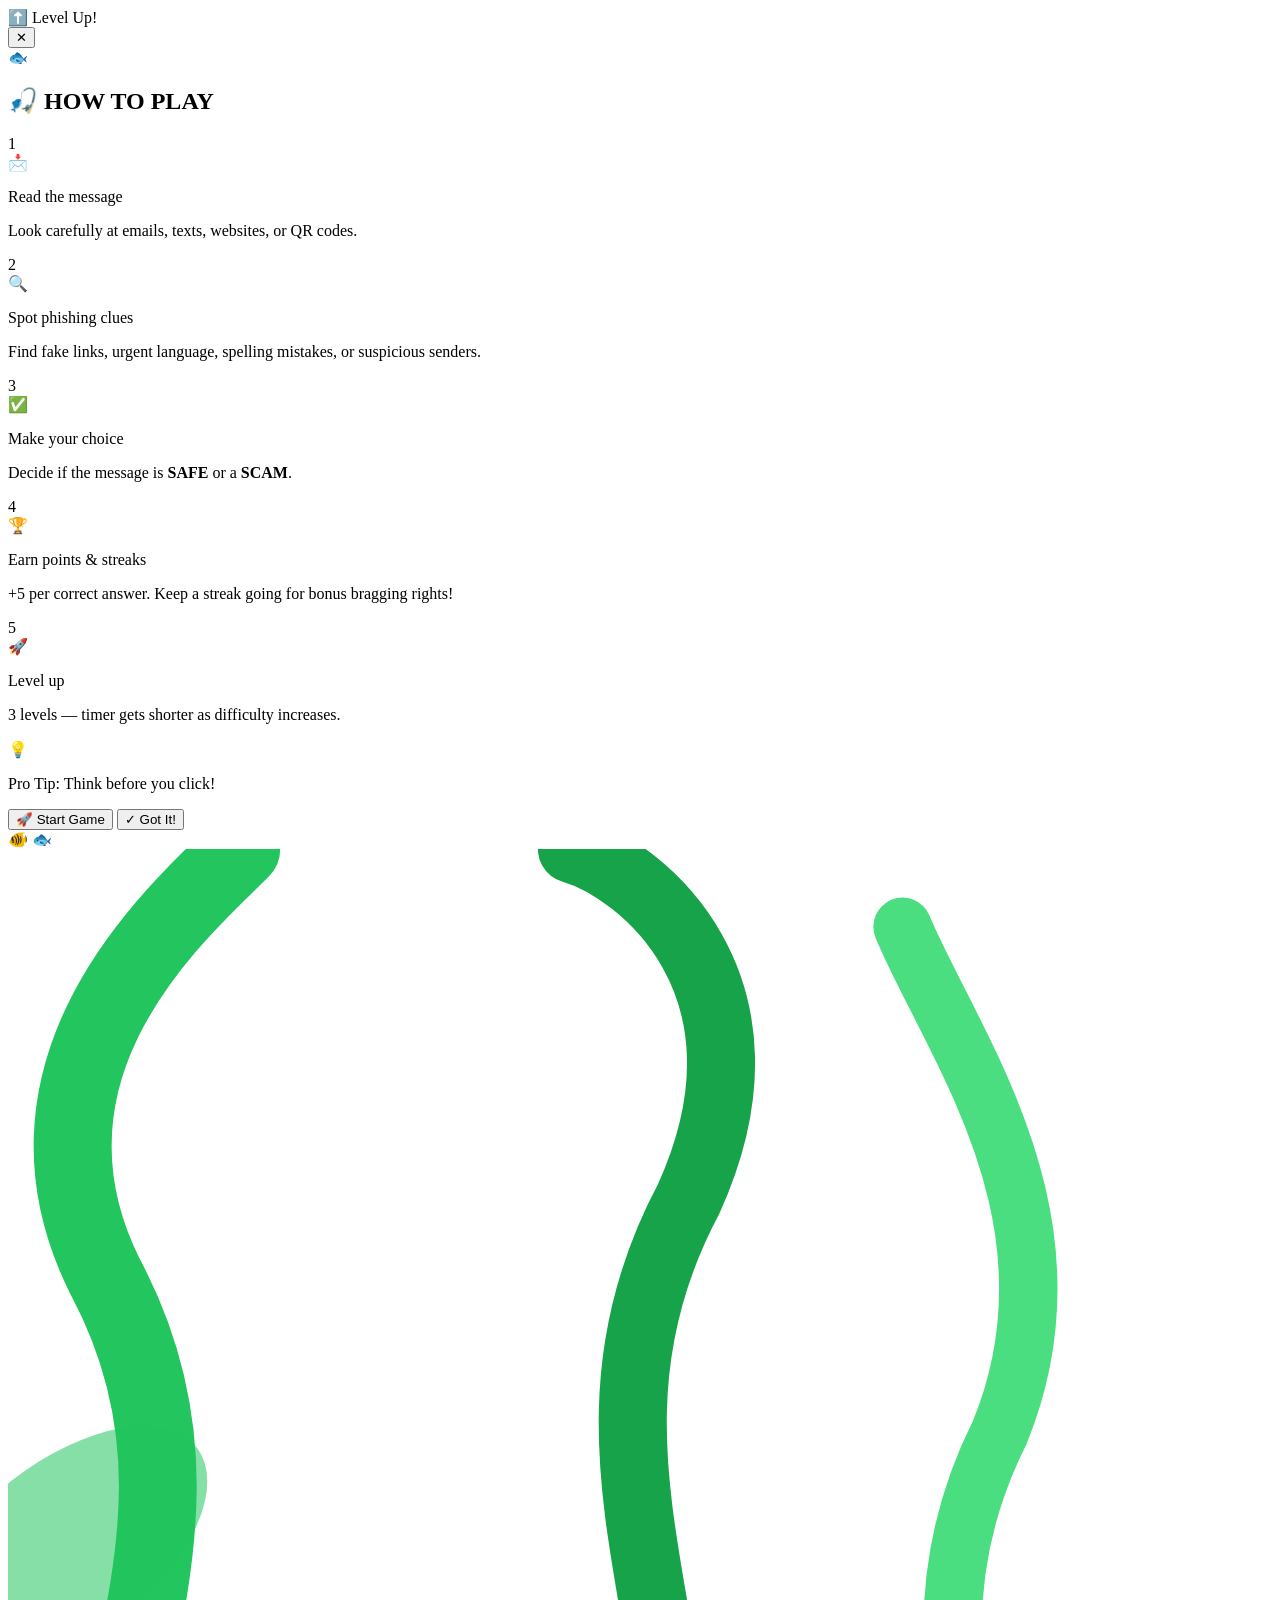
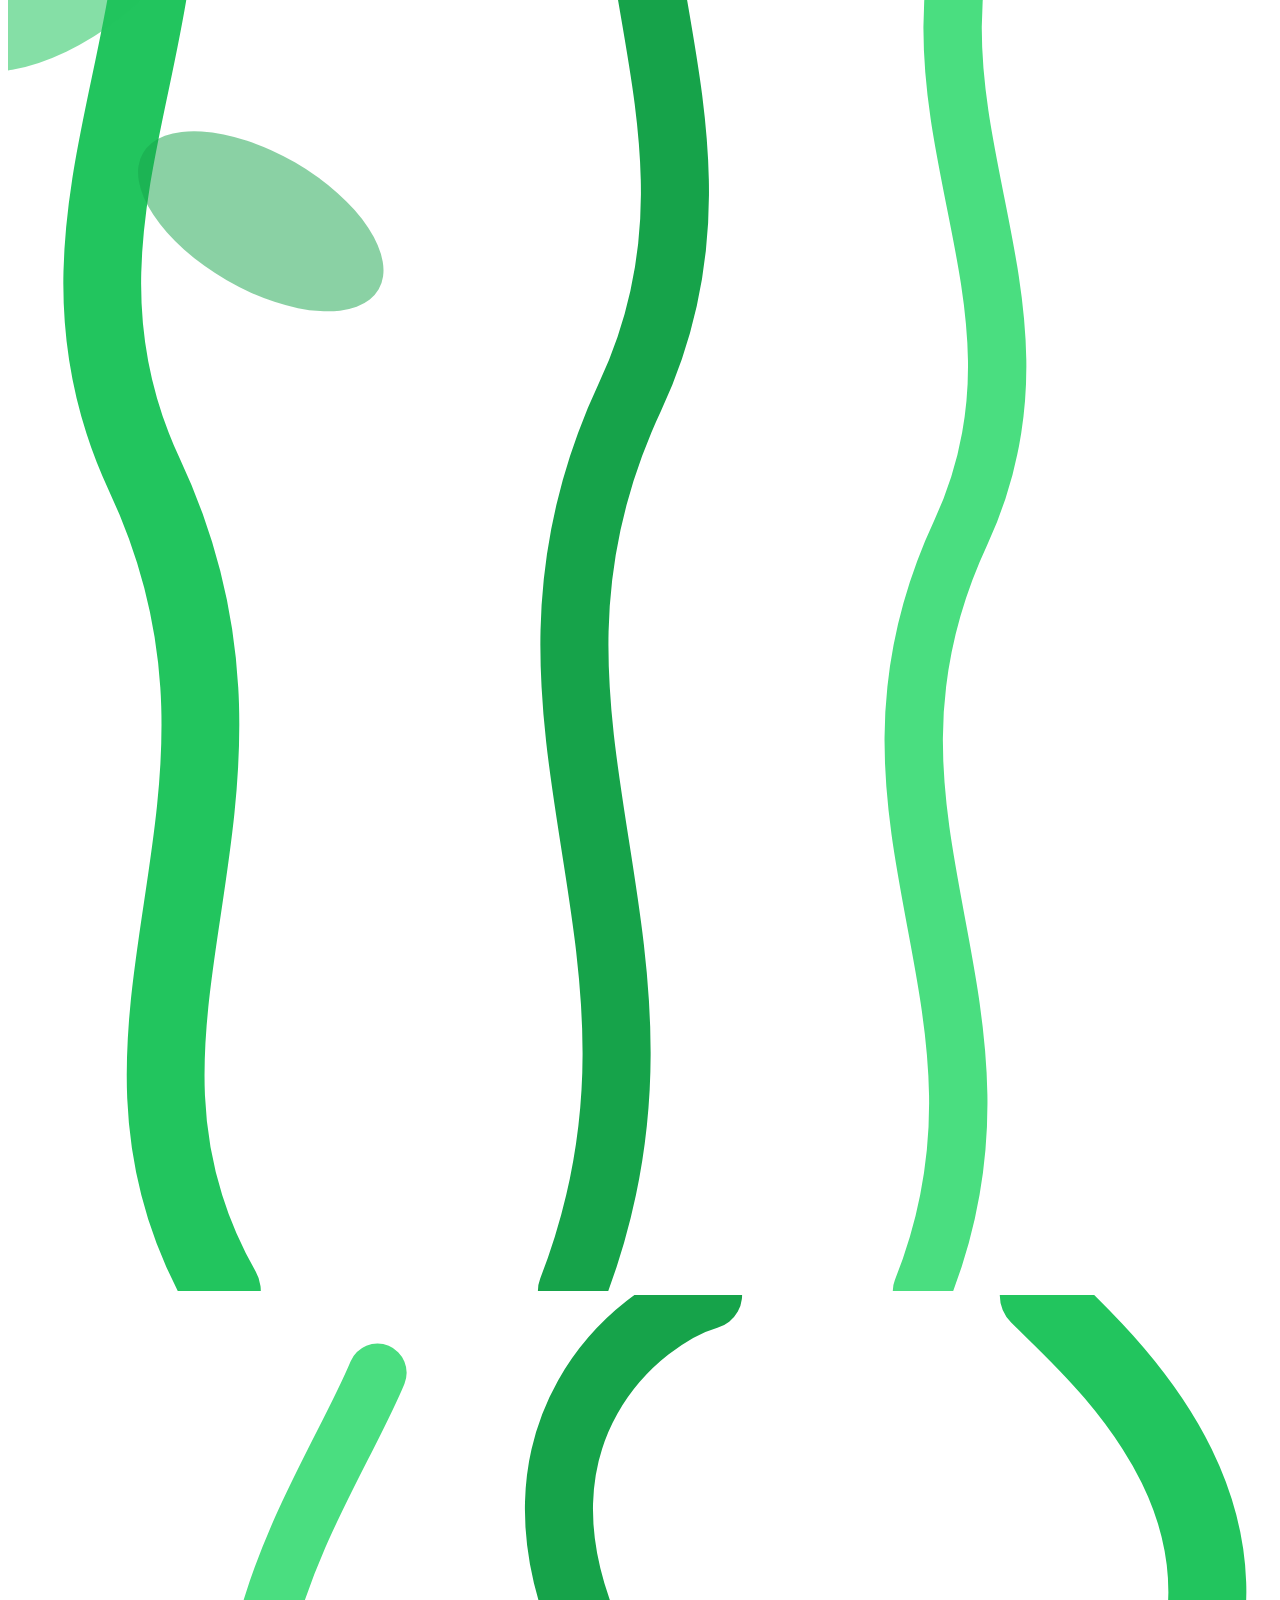
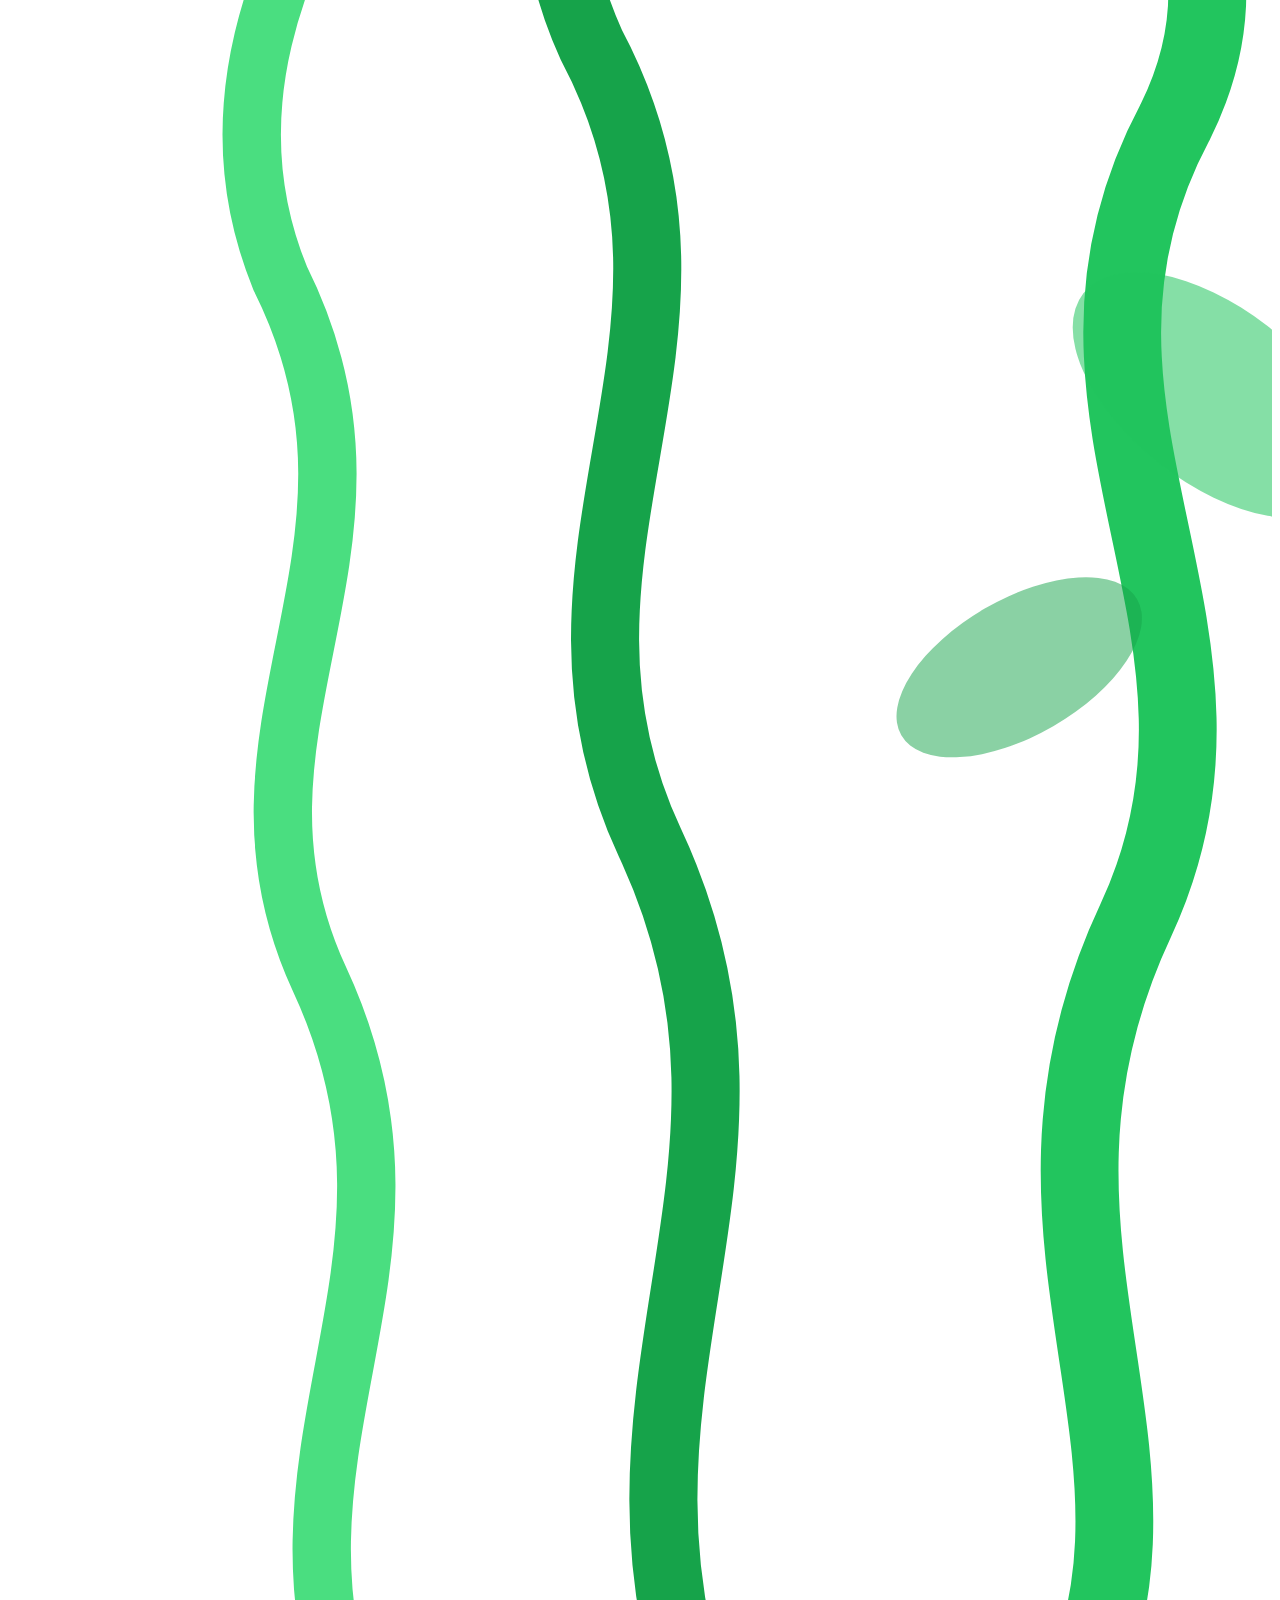
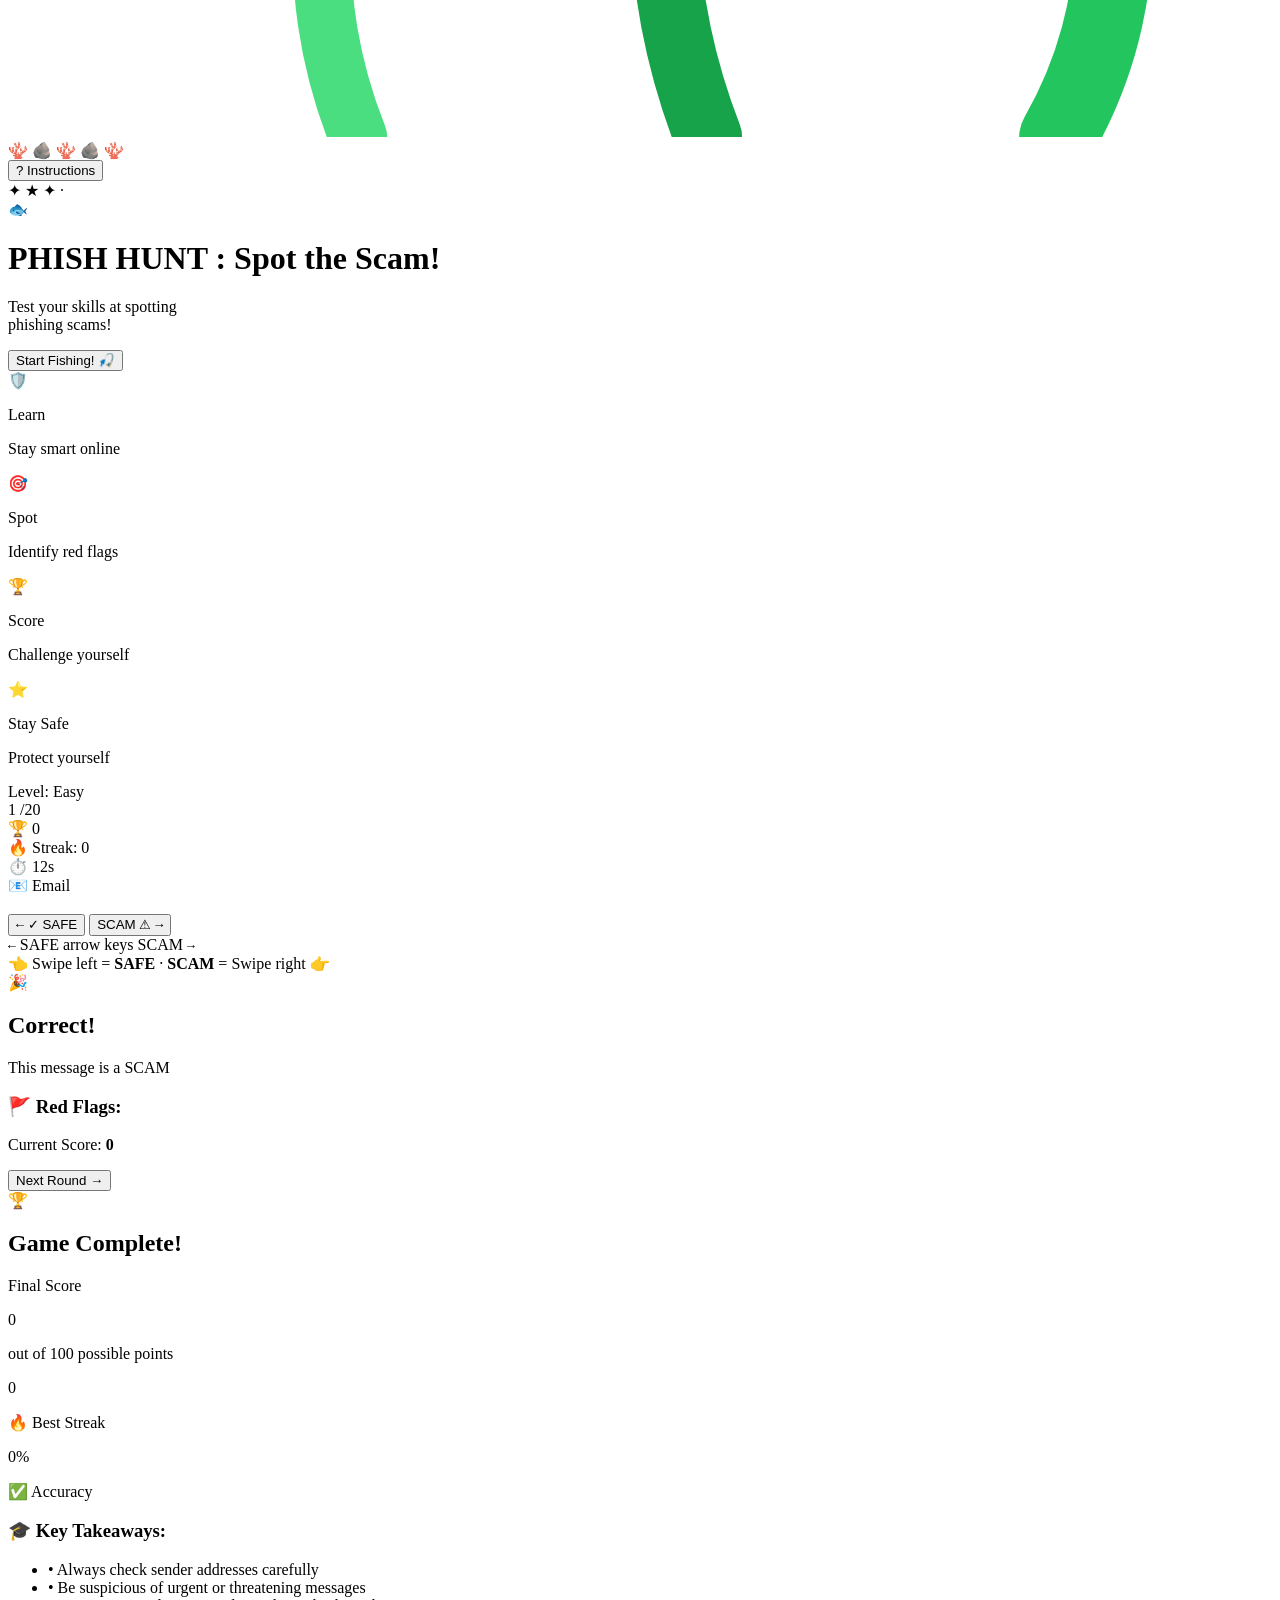
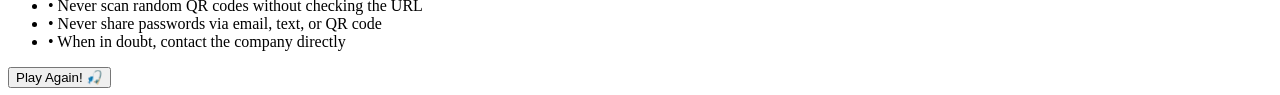
==== Week-4-Final-Game-Completion/final-prototype/index.html @ 8d20cca9 "Add files via upload index.html" ====
<!DOCTYPE html>
<html lang="en">
<head>
    <meta charset="UTF-8">
    <meta name="viewport" content="width=device-width, initial-scale=1.0">
    <title>Phish Hunt: Spot the Scam!</title>
    <link rel="preconnect" href="https://fonts.googleapis.com">
    <link rel="preconnect" href="https://fonts.gstatic.com" crossorigin>
    <link href="https://fonts.googleapis.com/css2?family=Poppins:wght@400;500;600;700;800;900&display=swap" rel="stylesheet">
    <link rel="stylesheet" href="style.css">
</head>
<body>

    <!-- Level-up toast -->
    <div id="levelUpToast" class="level-up-toast">
        <span id="levelUpText">⬆️ Level Up!</span>
    </div>

    <!-- ══════════════ HOW TO PLAY MODAL ══════════════ -->
    <div id="instructionsModal" class="modal-overlay" onclick="closeInstructions(event)">
        <div class="modal-card ocean-modal">
            <div class="ocean-bubbles" aria-hidden="true">
                <span class="bubble b1"></span><span class="bubble b2"></span>
                <span class="bubble b3"></span><span class="bubble b4"></span>
                <span class="bubble b5"></span><span class="bubble b6"></span>
                <span class="bubble b7"></span><span class="bubble b8"></span>
            </div>
            <button class="modal-close" onclick="closeInstructionsBtn()">&#10005;</button>
            <div class="fish-mascot" aria-hidden="true">🐟</div>
            <h2 class="ocean-title">🎣 HOW TO PLAY</h2>
            <div class="steps-grid">
                <div class="step-card">
                    <span class="step-num">1</span>
                    <div class="step-content">
                        <span class="step-icon">📩</span>
                        <div>
                            <p class="step-title">Read the message</p>
                            <p class="step-desc">Look carefully at emails, texts, websites, or QR codes.</p>
                        </div>
                    </div>
                </div>
                <div class="step-card">
                    <span class="step-num">2</span>
                    <div class="step-content">
                        <span class="step-icon">🔍</span>
                        <div>
                            <p class="step-title">Spot phishing clues</p>
                            <p class="step-desc">Find fake links, urgent language, spelling mistakes, or suspicious senders.</p>
                        </div>
                    </div>
                </div>
                <div class="step-card">
                    <span class="step-num">3</span>
                    <div class="step-content">
                        <span class="step-icon">✅</span>
                        <div>
                            <p class="step-title">Make your choice</p>
                            <p class="step-desc">Decide if the message is <strong>SAFE</strong> or a <strong>SCAM</strong>.</p>
                        </div>
                    </div>
                </div>
                <div class="step-card">
                    <span class="step-num">4</span>
                    <div class="step-content">
                        <span class="step-icon">🏆</span>
                        <div>
                            <p class="step-title">Earn points &amp; streaks</p>
                            <p class="step-desc">+5 per correct answer. Keep a streak going for bonus bragging rights!</p>
                        </div>
                    </div>
                </div>
                <div class="step-card">
                    <span class="step-num">5</span>
                    <div class="step-content">
                        <span class="step-icon">🚀</span>
                        <div>
                            <p class="step-title">Level up</p>
                            <p class="step-desc">3 levels — timer gets shorter as difficulty increases.</p>
                        </div>
                    </div>
                </div>
            </div>
            <div class="pro-tip-bar">
                <span class="pro-tip-bulb">💡</span>
                <p><span class="pro-tip-label">Pro Tip:</span> Think before you click!</p>
            </div>
            <div class="modal-actions">
                <button class="btn btn-neon-start" onclick="closeInstructionsBtn(); startGame();">🚀 Start Game</button>
                <button class="btn btn-neon-gotit" onclick="closeInstructionsBtn()">✓ Got It!</button>
            </div>
        </div>
    </div>

    <!-- ══════════════ MAIN GAME ══════════════ -->
    <div class="game-container">
        <div class="game-card" id="gameCard">

            <!-- ── MENU PHASE ─────────────────────────── -->
            <div id="menuPhase" class="phase active">

                <!-- Ocean backdrop (full-bleed behind everything) -->
                <div class="ocean-deco" aria-hidden="true">
                    <!-- Rising background bubbles -->
                    <span class="bg-bub bb1"></span><span class="bg-bub bb2"></span>
                    <span class="bg-bub bb3"></span><span class="bg-bub bb4"></span>
                    <span class="bg-bub bb5"></span><span class="bg-bub bb6"></span>
                    <span class="bg-bub bb7"></span>
                    <!-- Drifting background fish -->
                    <span class="bg-fish bf1">🐠</span>
                    <span class="bg-fish bf2">🐟</span>
                    <!-- Ocean floor -->
                    <div class="ocean-floor-deco">
                        <!-- Left seaweed -->
                        <svg class="seaweed-svg svw-left" viewBox="0 0 130 210" xmlns="http://www.w3.org/2000/svg" aria-hidden="true">
                            <path d="M22 210 C6 182 30 160 14 126 C0 96 26 74 10 44 C-1 22 18 6 24 0" stroke="#22c55e" stroke-width="8" fill="none" stroke-linecap="round"/>
                            <path d="M58 210 C72 174 48 152 64 118 C78 88 54 66 70 36 C80 14 65 2 58 0" stroke="#16a34a" stroke-width="7" fill="none" stroke-linecap="round"/>
                            <path d="M94 210 C106 180 84 162 98 132 C110 106 88 88 102 60 C111 38 97 20 92 8" stroke="#4ade80" stroke-width="6" fill="none" stroke-linecap="round"/>
                            <ellipse cx="6" cy="72" rx="17" ry="9" fill="#22c55e" opacity="0.55" transform="rotate(-38 6 72)"/>
                            <ellipse cx="26" cy="100" rx="14" ry="7" fill="#16a34a" opacity="0.5" transform="rotate(30 26 100)"/>
                        </svg>
                        <!-- Right seaweed -->
                        <svg class="seaweed-svg svw-right" viewBox="0 0 130 210" xmlns="http://www.w3.org/2000/svg" aria-hidden="true">
                            <path d="M108 210 C124 182 100 160 116 126 C130 96 104 74 120 44 C131 22 112 6 106 0" stroke="#22c55e" stroke-width="8" fill="none" stroke-linecap="round"/>
                            <path d="M72 210 C58 174 82 152 66 118 C52 88 76 66 60 36 C50 14 65 2 72 0" stroke="#16a34a" stroke-width="7" fill="none" stroke-linecap="round"/>
                            <path d="M36 210 C24 180 46 162 32 132 C20 106 42 88 28 60 C19 38 33 20 38 8" stroke="#4ade80" stroke-width="6" fill="none" stroke-linecap="round"/>
                            <ellipse cx="124" cy="72" rx="17" ry="9" fill="#22c55e" opacity="0.55" transform="rotate(38 124 72)"/>
                            <ellipse cx="104" cy="100" rx="14" ry="7" fill="#16a34a" opacity="0.5" transform="rotate(-30 104 100)"/>
                        </svg>
                        <!-- Center floor items -->
                        <div class="floor-center-items">
                            <span class="floor-coral">🪸</span>
                            <span class="floor-rock">🪨</span>
                            <span class="floor-coral floor-coral-lg">🪸</span>
                            <span class="floor-rock">🪨</span>
                            <span class="floor-coral">🪸</span>
                        </div>
                        <div class="sand-strip"></div>
                    </div>
                </div>

                <!-- Top bar -->
                <div class="menu-topbar">
                    <button class="btn-instructions" onclick="openInstructions()">
                        <span class="instructions-icon">?</span>
                        Instructions
                    </button>
                </div>

                <!-- Fish mascot hero -->
                <div class="fish-hero">
                    <span class="sparkle sp1">✦</span>
                    <span class="sparkle sp2">★</span>
                    <span class="sparkle sp3">✦</span>
                    <span class="sparkle sp4">·</span>
                    <div class="fish-mascot-home">🐟</div>
                    <span class="bubble-near bn1"></span>
                    <span class="bubble-near bn2"></span>
                    <span class="bubble-near bn3"></span>
                </div>

                <!-- Title -->
                <h1 class="game-title-hero">
                    <span class="title-phish">PHISH</span><span class="title-hunt"> HUNT</span>
                    <span class="title-colon">: Spot the Scam!</span>
                </h1>

                <!-- Tagline -->
                <p class="game-tagline-hero">
                    Test your skills at spotting<br>
                    <span class="tagline-accent">phishing scams!</span>
                </p>

                <!-- High score (only shown if exists) -->
                <div id="highScoreDisplay" class="high-score-box" style="display: none;">
                    <span>🏆</span>
                    <span class="high-score-text">High Score: <span id="highScoreValue">0</span></span>
                </div>

                <!-- CTA button -->
                <button onclick="startGame()" class="btn-start-fishing">
                    Start Fishing! 🎣
                </button>

                <!-- Feature strip -->
                <div class="feature-strip">
                    <div class="feature-pill">
                        <span class="fp-icon">🛡️</span>
                        <div><p class="fp-name">Learn</p><p class="fp-desc">Stay smart online</p></div>
                    </div>
                    <div class="feature-pill">
                        <span class="fp-icon">🎯</span>
                        <div><p class="fp-name">Spot</p><p class="fp-desc">Identify red flags</p></div>
                    </div>
                    <div class="feature-pill">
                        <span class="fp-icon">🏆</span>
                        <div><p class="fp-name">Score</p><p class="fp-desc">Challenge yourself</p></div>
                    </div>
                    <div class="feature-pill">
                        <span class="fp-icon">⭐</span>
                        <div><p class="fp-name">Stay Safe</p><p class="fp-desc">Protect yourself</p></div>
                    </div>
                </div>
            </div><!-- /menuPhase -->

            <!-- ── PLAYING PHASE ───────────────────────── -->
            <div id="playingPhase" class="phase">

                <!-- ─ Header ─ -->
                <div class="game-header">
                    <div class="hdr-top">
                        <div class="level-badge" id="levelBadge">
                            <span class="level-dot" id="levelDot"></span>
                            <span class="level-prefix">Level:</span>
                            <span id="levelName">Easy</span>
                        </div>
                        <div class="round-counter">
                            <span class="rc-num" id="roundDisplay">1</span>
                            <span class="rc-total">/20</span>
                        </div>
                        <div class="score-display">🏆 <span id="currentScore">0</span></div>
                    </div>
                    <div class="hdr-mid">
                        <div class="streak-display" id="streakDisplay">
                            🔥 Streak: <span id="streakCount">0</span>
                        </div>
                        <div class="timer-clock">⏱️ <span id="timeLeft">12s</span></div>
                    </div>
                    <!-- Timer bar -->
                    <div class="timer-bar">
                        <div id="timerProgress" class="timer-progress"></div>
                    </div>
                    <!-- 4-level segment bar -->
                    <div class="level-seg-bar" aria-hidden="true">
                        <div class="lsb-seg" id="lsbEasy"   title="Easy (1–5)"></div>
                        <div class="lsb-seg" id="lsbMed"    title="Medium (6–10)"></div>
                        <div class="lsb-seg" id="lsbHard"   title="Hard (11–15)"></div>
                        <div class="lsb-seg" id="lsbExpert" title="Expert (16–20)"></div>
                    </div>
                </div>

                <!-- ─ Card deck ─ -->
                <div class="card-deck-wrap">
                    <div class="ghost-card gc2" aria-hidden="true"></div>
                    <div class="ghost-card gc1" aria-hidden="true"></div>
                    <div class="scenario-card" id="scenarioCard">
                        <div class="card-inner">
                            <div class="card-type-row">
                                <span id="cardTypeIcon" class="card-type-icon">📧</span>
                                <span id="cardTypeLabel" class="card-type-label">Email</span>
                                <div id="qrBadge" class="qr-badge" style="display:none;">📱 QR Code Challenge</div>
                            </div>
                            <h3 id="scenarioTitle" class="scenario-title"></h3>
                            <p id="scenarioMessage" class="scenario-message"></p>
                        </div>
                    </div>
                </div>

                <!-- ─ Answer buttons ─ -->
                <div class="card-actions">
                    <button onclick="handleAnswer('safe')" class="btn btn-safe" id="btnSafe">
                        <kbd class="btn-key">←</kbd>
                        <span class="btn-icon">✓</span>
                        <span>SAFE</span>
                    </button>
                    <button onclick="handleAnswer('scam')" class="btn btn-scam" id="btnScam">
                        <span>SCAM</span>
                        <span class="btn-icon">⚠</span>
                        <kbd class="btn-key">→</kbd>
                    </button>
                </div>

                <!-- ─ Hint bar (keyboard on desktop, swipe on mobile) ─ -->
                <div class="hint-bar">
                    <div class="hint-keyboard">
                        <span class="kb-side kb-left"><kbd>←</kbd> <span>SAFE</span></span>
                        <span class="kb-label">arrow keys</span>
                        <span class="kb-side kb-right"><span>SCAM</span> <kbd>→</kbd></span>
                    </div>
                    <div class="hint-swipe">
                        <span class="swipe-side">👈 Swipe left = <strong>SAFE</strong></span>
                        <span class="swipe-dot">·</span>
                        <span class="swipe-side"><strong>SCAM</strong> = Swipe right 👉</span>
                    </div>
                </div>

                <div class="water-animation"></div>
            </div><!-- /playingPhase -->

            <!-- ── FEEDBACK PHASE ──────────────────────── -->
            <div id="feedbackPhase" class="phase">
                <div id="resultHeader" class="result-header">
                    <div class="result-emoji" id="resultEmoji">🎉</div>
                    <h2 class="result-title" id="resultTitle">Correct!</h2>
                    <p class="result-text" id="resultText">This message is a SCAM</p>
                </div>
                <div id="streakFeedback" class="streak-feedback" style="display:none;"></div>
                <div id="animationContainer" class="animation-container"></div>
                <div id="explanationBox" class="explanation-box">
                    <h3 class="explanation-title" id="explanationTitle">🚩 Red Flags:</h3>
                    <ul id="explanationList" class="explanation-list"></ul>
                </div>
                <div id="feedbackScoreDisplay" class="feedback-score">
                    <p>Current Score: <strong id="feedbackScore">0</strong></p>
                </div>
                <button id="continueBtn" onclick="nextRound()" class="btn btn-primary btn-full">Next Round →</button>
            </div><!-- /feedbackPhase -->

            <!-- ── GAME OVER PHASE ─────────────────────── -->
            <div id="gameOverPhase" class="phase">
                <div class="game-over-icon">🏆</div>
                <h2 class="game-over-title">Game Complete!</h2>

                <div class="final-score-box">
                    <p class="final-score-label">Final Score</p>
                    <p class="final-score-value" id="finalScore">0</p>
                    <p class="final-score-subtitle">out of 100 possible points</p>
                </div>

                <!-- Stats row: streak + accuracy -->
                <div class="stats-row">
                    <div class="stat-box stat-fire">
                        <p class="stat-val" id="maxStreakValue">0</p>
                        <p class="stat-lbl">🔥 Best Streak</p>
                    </div>
                    <div class="stat-box stat-check">
                        <p class="stat-val" id="accuracyValue">0%</p>
                        <p class="stat-lbl">✅ Accuracy</p>
                    </div>
                </div>

                <div id="newHighScoreBadge" class="new-high-score" style="display: none;">
                    <p>🌟 New High Score! 🌟</p>
                </div>

                <div id="nameInputBox" class="name-input-box" style="display: none;">
                    <h3 class="name-input-title">🎉 Save Your Score!</h3>
                    <div class="name-input-group">
                        <input type="text" id="playerNameInput" placeholder="Enter your name..." maxlength="20" />
                        <button onclick="saveToLeaderboard()" class="btn btn-save">Save</button>
                    </div>
                </div>

                <div id="leaderboardContainer" style="display: none;">
                    <h3 class="leaderboard-title"><span>🏆</span> Leaderboard</h3>
                    <div class="leaderboard-box">
                        <div id="leaderboardList" class="leaderboard-list"></div>
                    </div>
                </div>

                <div class="takeaways-box">
                    <h3 class="takeaways-title">🎓 Key Takeaways:</h3>
                    <ul class="takeaways-list">
                        <li>• Always check sender addresses carefully</li>
                        <li>• Be suspicious of urgent or threatening messages</li>
                        <li>• Never scan random QR codes without checking the URL</li>
                        <li>• Never share passwords via email, text, or QR code</li>
                        <li>• When in doubt, contact the company directly</li>
                    </ul>
                </div>

                <button onclick="tryPlayAgain()" class="btn btn-primary btn-large">Play Again! 🎣</button>
            </div><!-- /gameOverPhase -->

        </div><!-- /game-card -->
    </div><!-- /game-container -->

    <script src="script.js"></script>
</body>
</html>
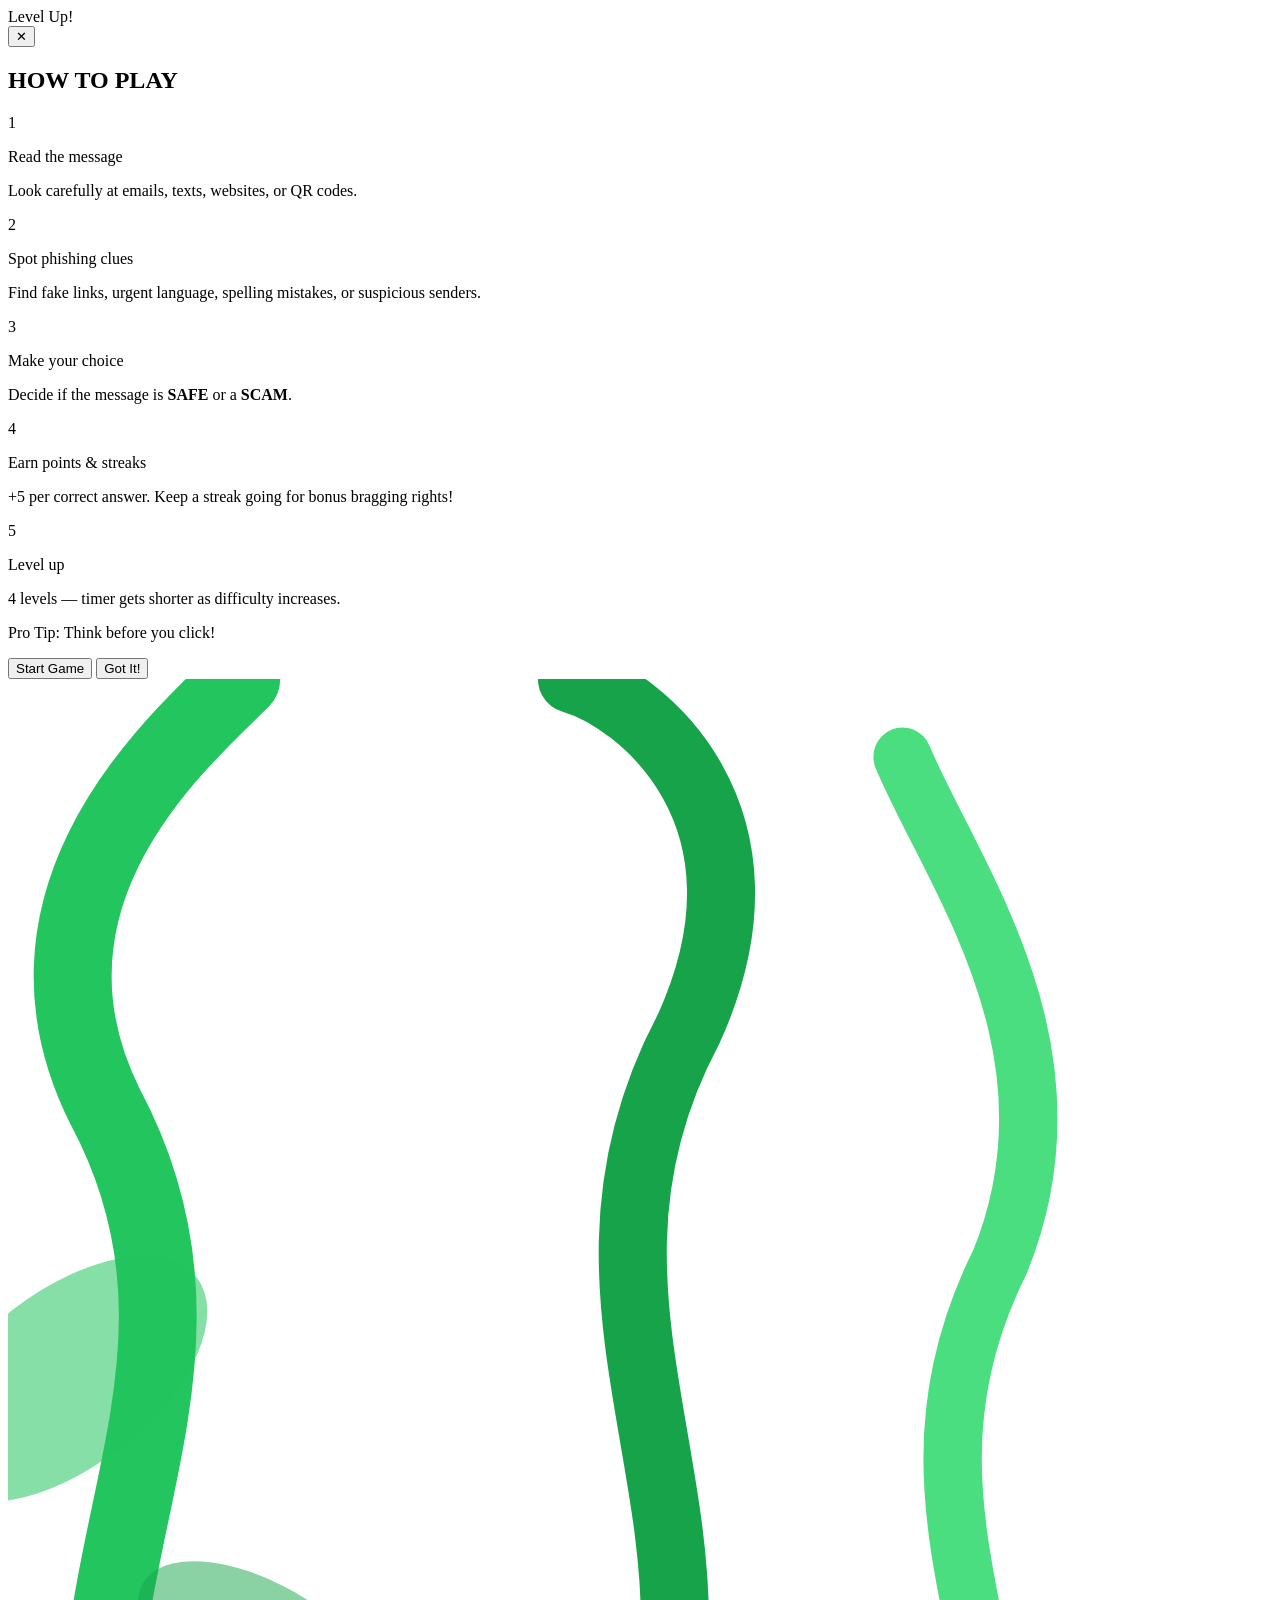
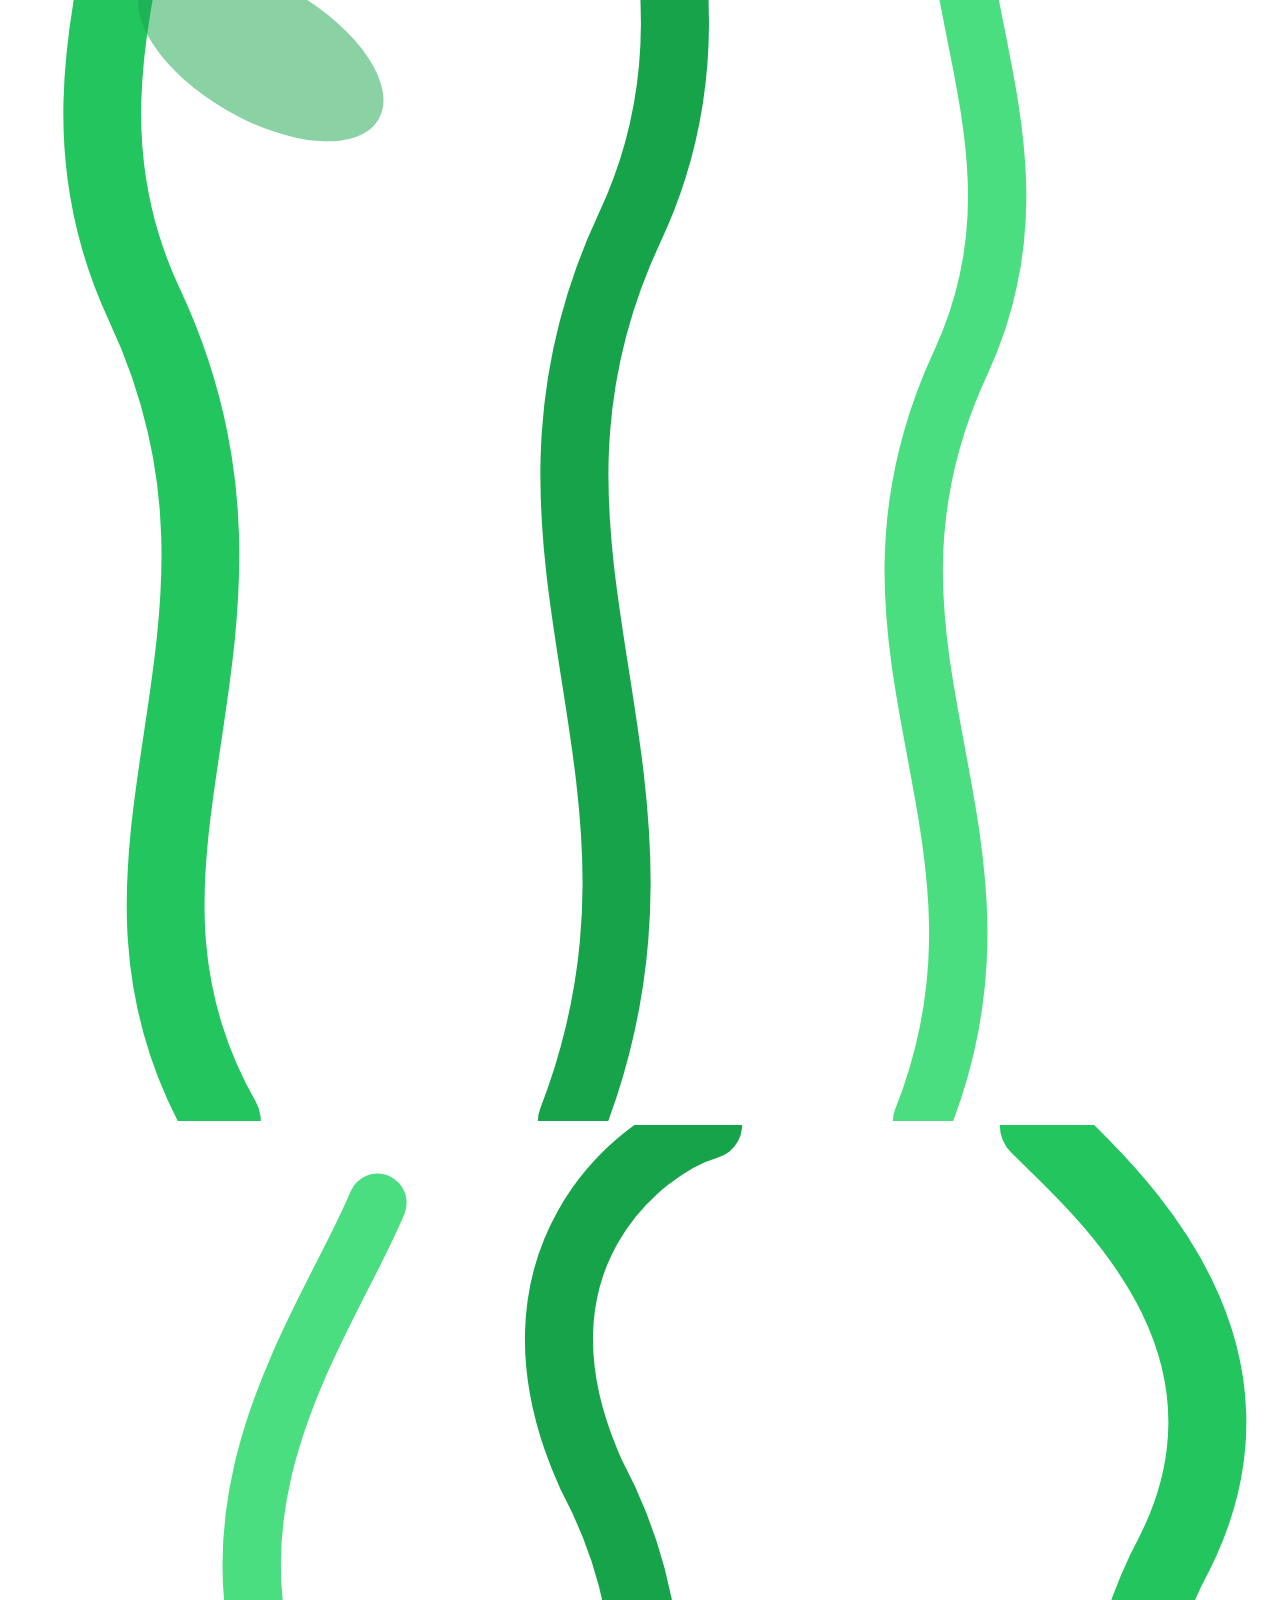
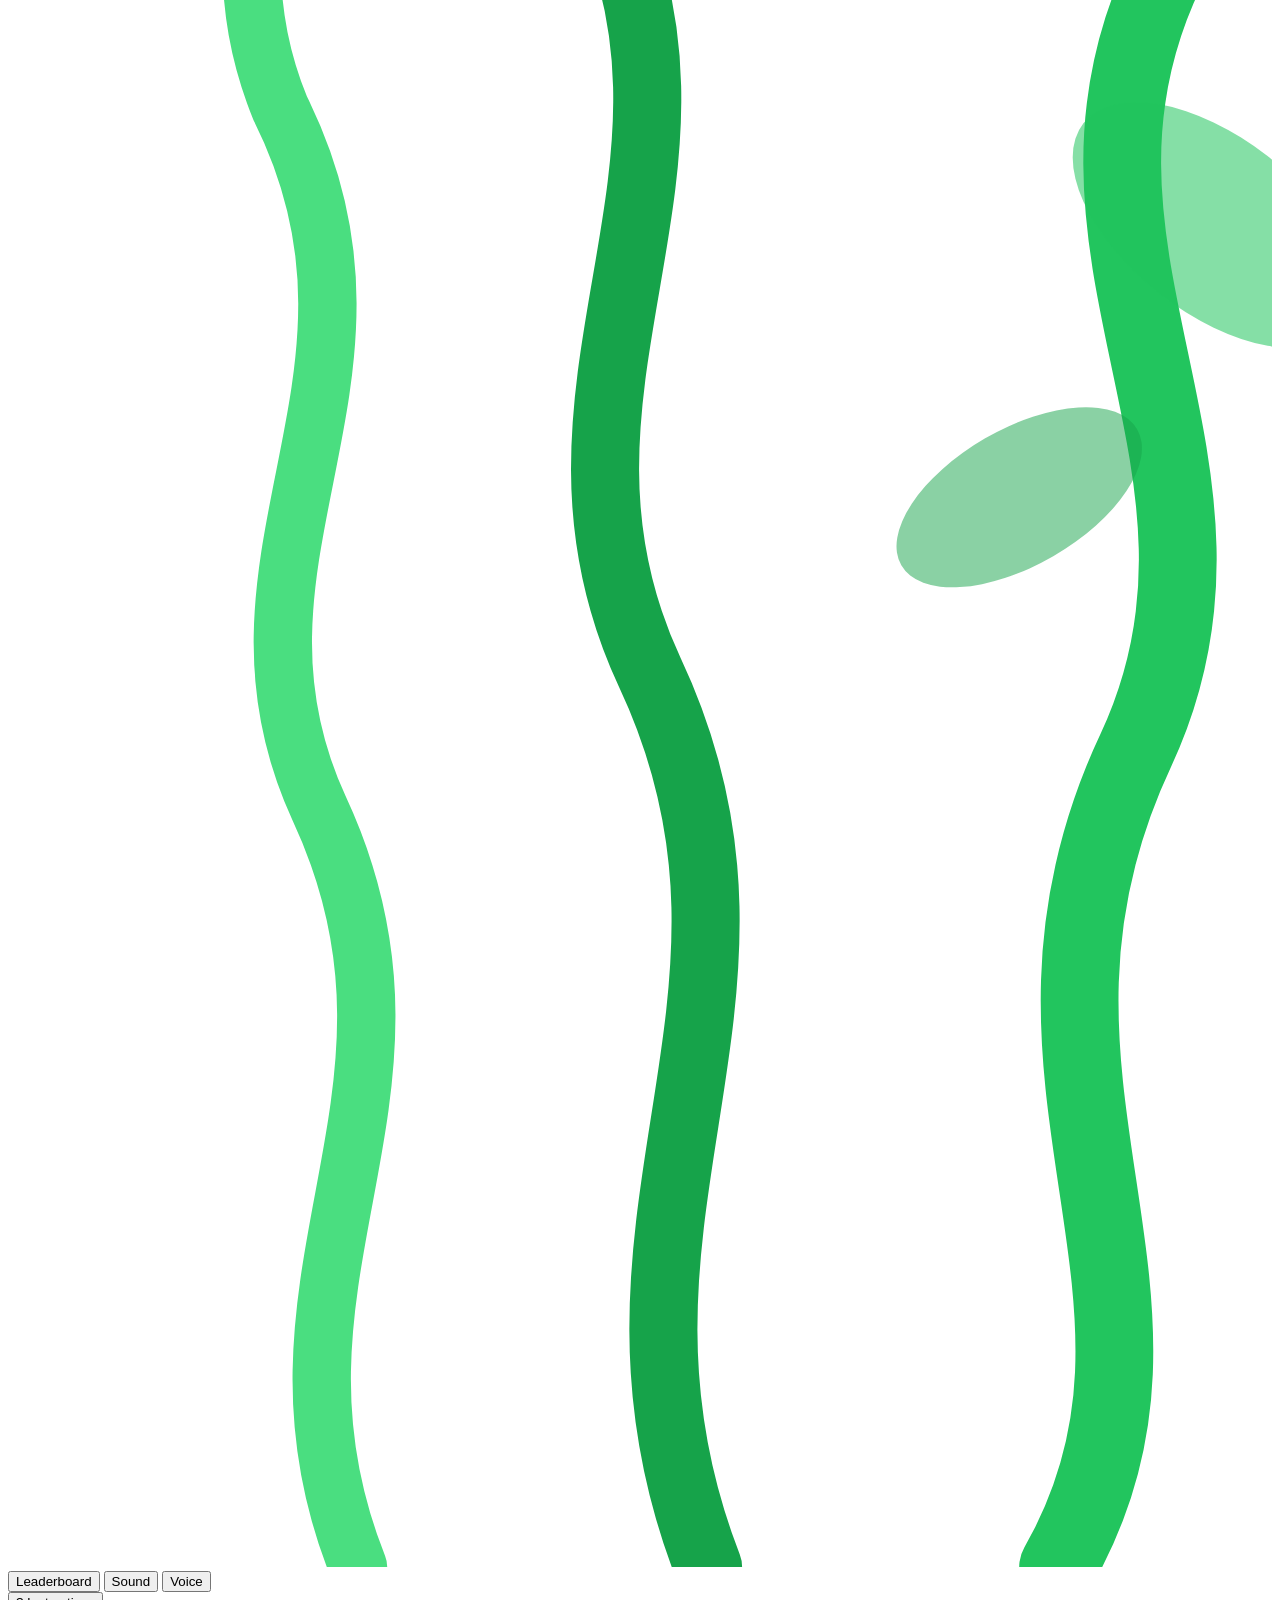
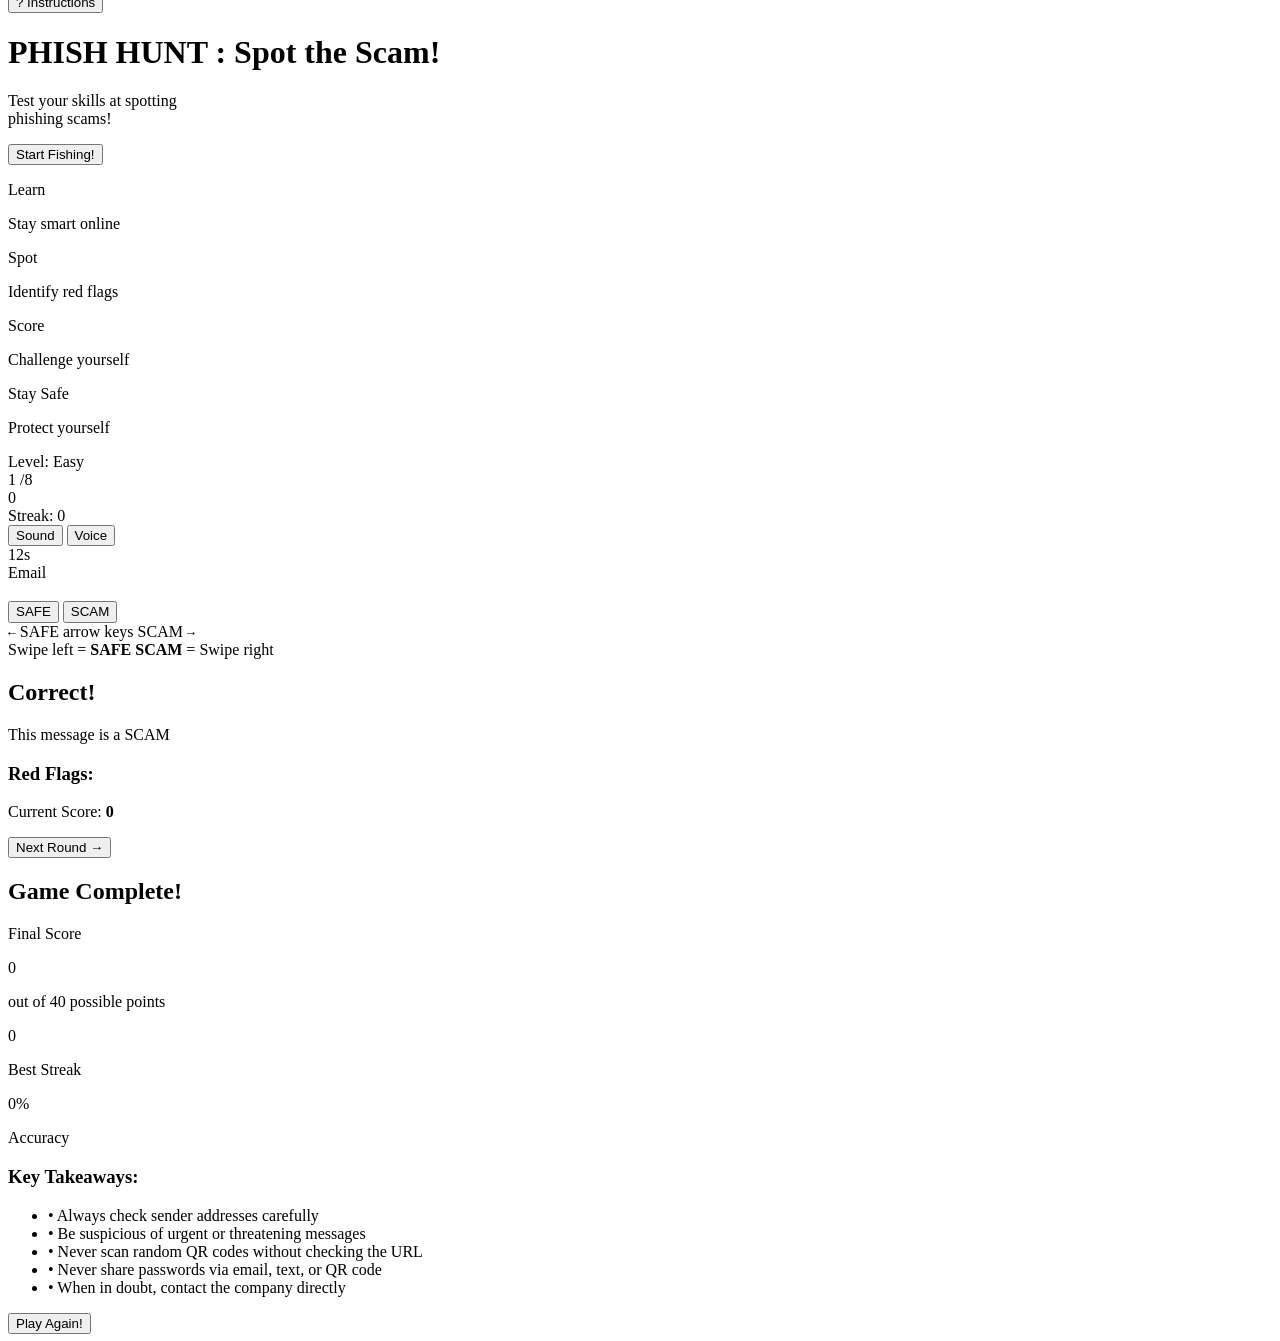
==== commit 3140e661: "Update index.html" ====
--- a/Week-4-Final-Game-Completion/final-prototype/index.html
+++ b/Week-4-Final-Game-Completion/final-prototype/index.html
@@ -11,9 +11,12 @@
 </head>
 <body>
 
+    <!-- Screen-reader live region (announcements for round/result) -->
+    <div id="srAnnouncer" class="sr-only" aria-live="polite" aria-atomic="true"></div>
+
     <!-- Level-up toast -->
     <div id="levelUpToast" class="level-up-toast">
-        <span id="levelUpText">⬆️ Level Up!</span>
+        <span id="levelUpText"><span data-emoji="LEVEL_UP"></span> Level Up!</span>
     </div>
 
     <!-- ══════════════ HOW TO PLAY MODAL ══════════════ -->
@@ -26,13 +29,13 @@
                 <span class="bubble b7"></span><span class="bubble b8"></span>
             </div>
             <button class="modal-close" onclick="closeInstructionsBtn()">&#10005;</button>
-            <div class="fish-mascot" aria-hidden="true">🐟</div>
-            <h2 class="ocean-title">🎣 HOW TO PLAY</h2>
+            <div class="fish-mascot" aria-hidden="true"><span data-emoji="FISH"></span></div>
+            <h2 class="ocean-title"><span data-emoji="FISHING_HOOK"></span> HOW TO PLAY</h2>
             <div class="steps-grid">
                 <div class="step-card">
                     <span class="step-num">1</span>
                     <div class="step-content">
-                        <span class="step-icon">📩</span>
+                        <span class="step-icon" data-emoji="ENVELOPE"></span>
                         <div>
                             <p class="step-title">Read the message</p>
                             <p class="step-desc">Look carefully at emails, texts, websites, or QR codes.</p>
@@ -42,7 +45,7 @@
                 <div class="step-card">
                     <span class="step-num">2</span>
                     <div class="step-content">
-                        <span class="step-icon">🔍</span>
+                        <span class="step-icon" data-emoji="MAGNIFIER"></span>
                         <div>
                             <p class="step-title">Spot phishing clues</p>
                             <p class="step-desc">Find fake links, urgent language, spelling mistakes, or suspicious senders.</p>
@@ -52,7 +55,7 @@
                 <div class="step-card">
                     <span class="step-num">3</span>
                     <div class="step-content">
-                        <span class="step-icon">✅</span>
+                        <span class="step-icon" data-emoji="CHECKMARK_BOX"></span>
                         <div>
                             <p class="step-title">Make your choice</p>
                             <p class="step-desc">Decide if the message is <strong>SAFE</strong> or a <strong>SCAM</strong>.</p>
@@ -62,7 +65,7 @@
                 <div class="step-card">
                     <span class="step-num">4</span>
                     <div class="step-content">
-                        <span class="step-icon">🏆</span>
+                        <span class="step-icon" data-emoji="TROPHY"></span>
                         <div>
                             <p class="step-title">Earn points &amp; streaks</p>
                             <p class="step-desc">+5 per correct answer. Keep a streak going for bonus bragging rights!</p>
@@ -72,21 +75,21 @@
                 <div class="step-card">
                     <span class="step-num">5</span>
                     <div class="step-content">
-                        <span class="step-icon">🚀</span>
+                        <span class="step-icon" data-emoji="ROCKET"></span>
                         <div>
                             <p class="step-title">Level up</p>
-                            <p class="step-desc">3 levels — timer gets shorter as difficulty increases.</p>
+                            <p class="step-desc">4 levels — timer gets shorter as difficulty increases.</p>
                         </div>
                     </div>
                 </div>
             </div>
             <div class="pro-tip-bar">
-                <span class="pro-tip-bulb">💡</span>
+                <span class="pro-tip-bulb" data-emoji="LIGHT_BULB"></span>
                 <p><span class="pro-tip-label">Pro Tip:</span> Think before you click!</p>
             </div>
             <div class="modal-actions">
-                <button class="btn btn-neon-start" onclick="closeInstructionsBtn(); startGame();">🚀 Start Game</button>
-                <button class="btn btn-neon-gotit" onclick="closeInstructionsBtn()">✓ Got It!</button>
+                <button class="btn btn-neon-start" onclick="closeInstructionsBtn(); startGame();"><span data-emoji="ROCKET"></span> Start Game</button>
+                <button class="btn btn-neon-gotit" onclick="closeInstructionsBtn()"><span data-emoji="CHECKMARK"></span> Got It!</button>
             </div>
         </div>
     </div>
@@ -106,8 +109,8 @@
                     <span class="bg-bub bb5"></span><span class="bg-bub bb6"></span>
                     <span class="bg-bub bb7"></span>
                     <!-- Drifting background fish -->
-                    <span class="bg-fish bf1">🐠</span>
-                    <span class="bg-fish bf2">🐟</span>
+                    <span class="bg-fish bf1" data-emoji="FISH_PUFFER"></span>
+                    <span class="bg-fish bf2" data-emoji="FISH"></span>
                     <!-- Ocean floor -->
                     <div class="ocean-floor-deco">
                         <!-- Left seaweed -->
@@ -128,11 +131,11 @@
                         </svg>
                         <!-- Center floor items -->
                         <div class="floor-center-items">
-                            <span class="floor-coral">🪸</span>
-                            <span class="floor-rock">🪨</span>
-                            <span class="floor-coral floor-coral-lg">🪸</span>
-                            <span class="floor-rock">🪨</span>
-                            <span class="floor-coral">🪸</span>
+                            <span class="floor-coral" data-emoji="CORAL"></span>
+                            <span class="floor-rock" data-emoji="ROCK"></span>
+                            <span class="floor-coral floor-coral-lg" data-emoji="CORAL"></span>
+                            <span class="floor-rock" data-emoji="ROCK"></span>
+                            <span class="floor-coral" data-emoji="CORAL"></span>
                         </div>
                         <div class="sand-strip"></div>
                     </div>
@@ -140,19 +143,33 @@
 
                 <!-- Top bar -->
                 <div class="menu-topbar">
+                    <div class="menu-top-left">
+                        <button id="leaderboardToggleBtn" class="btn btn-leaderboard" onclick="toggleMenuLeaderboard()">
+                            <span data-emoji="TROPHY"></span> Leaderboard
+                        </button>
+                        <button type="button" class="toggle js-sound-toggle" onclick="toggleSound()" aria-pressed="true" aria-label="Sound on">
+                            <span class="toggle-icon" aria-hidden="true" data-emoji="SPEAKER"></span>
+                            <span class="toggle-label">Sound</span>
+                        </button>
+                        <button type="button" class="toggle js-voice-toggle" onclick="toggleVoice()" aria-pressed="false" aria-label="Voice mode off">
+                            <span class="toggle-icon" aria-hidden="true" data-emoji="VOICE"></span>
+                            <span class="toggle-label">Voice</span>
+                        </button>
+                    </div>
                     <button class="btn-instructions" onclick="openInstructions()">
                         <span class="instructions-icon">?</span>
                         Instructions
                     </button>
                 </div>
+                <div id="menuLeaderboardPanel" class="menu-leaderboard-panel" style="display: none;"></div>
 
                 <!-- Fish mascot hero -->
                 <div class="fish-hero">
-                    <span class="sparkle sp1">✦</span>
-                    <span class="sparkle sp2">★</span>
-                    <span class="sparkle sp3">✦</span>
-                    <span class="sparkle sp4">·</span>
-                    <div class="fish-mascot-home">🐟</div>
+                    <span class="sparkle sp1" data-emoji="SPARKLE"></span>
+                    <span class="sparkle sp2" data-emoji="STAR"></span>
+                    <span class="sparkle sp3" data-emoji="SPARKLE"></span>
+                    <span class="sparkle sp4" data-emoji="DOT"></span>
+                    <div class="fish-mascot-home" data-emoji="FISH"></div>
                     <span class="bubble-near bn1"></span>
                     <span class="bubble-near bn2"></span>
                     <span class="bubble-near bn3"></span>
@@ -172,31 +189,31 @@
 
                 <!-- High score (only shown if exists) -->
                 <div id="highScoreDisplay" class="high-score-box" style="display: none;">
-                    <span>🏆</span>
+                    <span data-emoji="TROPHY"></span>
                     <span class="high-score-text">High Score: <span id="highScoreValue">0</span></span>
                 </div>
 
                 <!-- CTA button -->
                 <button onclick="startGame()" class="btn-start-fishing">
-                    Start Fishing! 🎣
+                    Start Fishing! <span data-emoji="FISHING_HOOK"></span>
                 </button>
 
                 <!-- Feature strip -->
                 <div class="feature-strip">
                     <div class="feature-pill">
-                        <span class="fp-icon">🛡️</span>
+                        <span class="fp-icon" data-emoji="SHIELD"></span>
                         <div><p class="fp-name">Learn</p><p class="fp-desc">Stay smart online</p></div>
                     </div>
                     <div class="feature-pill">
-                        <span class="fp-icon">🎯</span>
+                        <span class="fp-icon" data-emoji="TARGET"></span>
                         <div><p class="fp-name">Spot</p><p class="fp-desc">Identify red flags</p></div>
                     </div>
                     <div class="feature-pill">
-                        <span class="fp-icon">🏆</span>
+                        <span class="fp-icon" data-emoji="TROPHY"></span>
                         <div><p class="fp-name">Score</p><p class="fp-desc">Challenge yourself</p></div>
                     </div>
                     <div class="feature-pill">
-                        <span class="fp-icon">⭐</span>
+                        <span class="fp-icon" data-emoji="STAR_FILLED"></span>
                         <div><p class="fp-name">Stay Safe</p><p class="fp-desc">Protect yourself</p></div>
                     </div>
                 </div>
@@ -215,15 +232,27 @@
                         </div>
                         <div class="round-counter">
                             <span class="rc-num" id="roundDisplay">1</span>
-                            <span class="rc-total">/20</span>
-                        </div>
-                        <div class="score-display">🏆 <span id="currentScore">0</span></div>
+                            <span class="rc-total">/8</span>
+                        </div>
+                        <div class="score-display"><span data-emoji="TROPHY"></span> <span id="currentScore">0</span></div>
                     </div>
                     <div class="hdr-mid">
                         <div class="streak-display" id="streakDisplay">
-                            🔥 Streak: <span id="streakCount">0</span>
-                        </div>
-                        <div class="timer-clock">⏱️ <span id="timeLeft">12s</span></div>
+                            <span data-emoji="FIRE"></span> Streak: <span id="streakCount">0</span>
+                        </div>
+                        <div class="hdr-mid-right">
+                            <div class="play-controls">
+                                <button type="button" class="toggle toggle-compact js-sound-toggle" onclick="toggleSound()" aria-pressed="true" aria-label="Sound on">
+                                    <span class="toggle-icon" aria-hidden="true" data-emoji="SPEAKER"></span>
+                                    <span class="toggle-label">Sound</span>
+                                </button>
+                                <button type="button" class="toggle toggle-compact js-voice-toggle" onclick="toggleVoice()" aria-pressed="false" aria-label="Voice mode off">
+                                    <span class="toggle-icon" aria-hidden="true" data-emoji="VOICE"></span>
+                                    <span class="toggle-label">Voice</span>
+                                </button>
+                            </div>
+                            <div class="timer-clock"><span data-emoji="TIMER"></span> <span id="timeLeft">12s</span></div>
+                        </div>
                     </div>
                     <!-- Timer bar -->
                     <div class="timer-bar">
@@ -231,10 +260,10 @@
                     </div>
                     <!-- 4-level segment bar -->
                     <div class="level-seg-bar" aria-hidden="true">
-                        <div class="lsb-seg" id="lsbEasy"   title="Easy (1–5)"></div>
-                        <div class="lsb-seg" id="lsbMed"    title="Medium (6–10)"></div>
-                        <div class="lsb-seg" id="lsbHard"   title="Hard (11–15)"></div>
-                        <div class="lsb-seg" id="lsbExpert" title="Expert (16–20)"></div>
+                        <div class="lsb-seg" id="lsbEasy"   title="Easy (1–2)"></div>
+                        <div class="lsb-seg" id="lsbMed"    title="Medium (3–4)"></div>
+                        <div class="lsb-seg" id="lsbHard"   title="Hard (5–6)"></div>
+                        <div class="lsb-seg" id="lsbExpert" title="Expert (7–8)"></div>
                     </div>
                 </div>
 
@@ -245,9 +274,11 @@
                     <div class="scenario-card" id="scenarioCard">
                         <div class="card-inner">
                             <div class="card-type-row">
-                                <span id="cardTypeIcon" class="card-type-icon">📧</span>
+                                <span id="brandLogo" class="brand-logo" style="display:none;"></span>
+                                <span id="cardTypeIcon" class="card-type-icon" data-emoji="ENVELOPE"></span>
+                                <span id="brandVerified" class="brand-verified" style="display:none;" title="Sender claims to be verified — this can be faked" data-emoji="CHECKMARK"></span>
                                 <span id="cardTypeLabel" class="card-type-label">Email</span>
-                                <div id="qrBadge" class="qr-badge" style="display:none;">📱 QR Code Challenge</div>
+                                <div id="qrBadge" class="qr-badge" style="display:none;"><span data-emoji="QR_CODE"></span> QR Code Challenge</div>
                             </div>
                             <h3 id="scenarioTitle" class="scenario-title"></h3>
                             <p id="scenarioMessage" class="scenario-message"></p>
@@ -258,14 +289,14 @@
                 <!-- ─ Answer buttons ─ -->
                 <div class="card-actions">
                     <button onclick="handleAnswer('safe')" class="btn btn-safe" id="btnSafe">
-                        <kbd class="btn-key">←</kbd>
-                        <span class="btn-icon">✓</span>
+                        <kbd class="btn-key" data-emoji="ARROW_LEFT"></kbd>
+                        <span class="btn-icon" data-emoji="CHECKMARK"></span>
                         <span>SAFE</span>
                     </button>
                     <button onclick="handleAnswer('scam')" class="btn btn-scam" id="btnScam">
                         <span>SCAM</span>
-                        <span class="btn-icon">⚠</span>
-                        <kbd class="btn-key">→</kbd>
+                        <span class="btn-icon" data-emoji="WARNING"></span>
+                        <kbd class="btn-key" data-emoji="ARROW_RIGHT"></kbd>
                     </button>
                 </div>
 
@@ -277,9 +308,9 @@
                         <span class="kb-side kb-right"><span>SCAM</span> <kbd>→</kbd></span>
                     </div>
                     <div class="hint-swipe">
-                        <span class="swipe-side">👈 Swipe left = <strong>SAFE</strong></span>
-                        <span class="swipe-dot">·</span>
-                        <span class="swipe-side"><strong>SCAM</strong> = Swipe right 👉</span>
+                        <span class="swipe-side"><span data-emoji="HAND_LEFT"></span> Swipe left = <strong>SAFE</strong></span>
+                        <span class="swipe-dot" data-emoji="DOT"></span>
+                        <span class="swipe-side"><strong>SCAM</strong> = Swipe right <span data-emoji="HAND_RIGHT"></span></span>
                     </div>
                 </div>
 
@@ -289,15 +320,19 @@
             <!-- ── FEEDBACK PHASE ──────────────────────── -->
             <div id="feedbackPhase" class="phase">
                 <div id="resultHeader" class="result-header">
-                    <div class="result-emoji" id="resultEmoji">🎉</div>
+                    <div class="result-emoji" id="resultEmoji" data-emoji="CELEBRATION"></div>
                     <h2 class="result-title" id="resultTitle">Correct!</h2>
                     <p class="result-text" id="resultText">This message is a SCAM</p>
                 </div>
                 <div id="streakFeedback" class="streak-feedback" style="display:none;"></div>
                 <div id="animationContainer" class="animation-container"></div>
                 <div id="explanationBox" class="explanation-box">
-                    <h3 class="explanation-title" id="explanationTitle">🚩 Red Flags:</h3>
+                    <h3 class="explanation-title" id="explanationTitle"><span data-emoji="RED_FLAG"></span> Red Flags:</h3>
                     <ul id="explanationList" class="explanation-list"></ul>
+                </div>
+                <div id="lessonBox" class="lesson-box" style="display:none;">
+                    <h3 class="lesson-title"><span data-emoji="GRADUATION_CAP"></span> Lesson</h3>
+                    <p id="lessonText" class="lesson-text"></p>
                 </div>
                 <div id="feedbackScoreDisplay" class="feedback-score">
                     <p>Current Score: <strong id="feedbackScore">0</strong></p>
@@ -307,33 +342,33 @@
 
             <!-- ── GAME OVER PHASE ─────────────────────── -->
             <div id="gameOverPhase" class="phase">
-                <div class="game-over-icon">🏆</div>
+                <div class="game-over-icon" data-emoji="TROPHY"></div>
                 <h2 class="game-over-title">Game Complete!</h2>
 
                 <div class="final-score-box">
                     <p class="final-score-label">Final Score</p>
                     <p class="final-score-value" id="finalScore">0</p>
-                    <p class="final-score-subtitle">out of 100 possible points</p>
+                    <p class="final-score-subtitle">out of 40 possible points</p>
                 </div>
 
                 <!-- Stats row: streak + accuracy -->
                 <div class="stats-row">
                     <div class="stat-box stat-fire">
                         <p class="stat-val" id="maxStreakValue">0</p>
-                        <p class="stat-lbl">🔥 Best Streak</p>
+                        <p class="stat-lbl"><span data-emoji="FIRE"></span> Best Streak</p>
                     </div>
                     <div class="stat-box stat-check">
                         <p class="stat-val" id="accuracyValue">0%</p>
-                        <p class="stat-lbl">✅ Accuracy</p>
+                        <p class="stat-lbl"><span data-emoji="CHECKMARK_BOX"></span> Accuracy</p>
                     </div>
                 </div>
 
                 <div id="newHighScoreBadge" class="new-high-score" style="display: none;">
-                    <p>🌟 New High Score! 🌟</p>
+                    <p><span data-emoji="STAR_SHINE"></span> New High Score! <span data-emoji="STAR_SHINE"></span></p>
                 </div>
 
                 <div id="nameInputBox" class="name-input-box" style="display: none;">
-                    <h3 class="name-input-title">🎉 Save Your Score!</h3>
+                    <h3 class="name-input-title"><span data-emoji="CELEBRATION"></span> Save Your Score!</h3>
                     <div class="name-input-group">
                         <input type="text" id="playerNameInput" placeholder="Enter your name..." maxlength="20" />
                         <button onclick="saveToLeaderboard()" class="btn btn-save">Save</button>
@@ -341,14 +376,14 @@
                 </div>
 
                 <div id="leaderboardContainer" style="display: none;">
-                    <h3 class="leaderboard-title"><span>🏆</span> Leaderboard</h3>
+                    <h3 class="leaderboard-title"><span data-emoji="TROPHY"></span> Leaderboard</h3>
                     <div class="leaderboard-box">
                         <div id="leaderboardList" class="leaderboard-list"></div>
                     </div>
                 </div>
 
                 <div class="takeaways-box">
-                    <h3 class="takeaways-title">🎓 Key Takeaways:</h3>
+                    <h3 class="takeaways-title"><span data-emoji="GRADUATION_CAP"></span> Key Takeaways:</h3>
                     <ul class="takeaways-list">
                         <li>• Always check sender addresses carefully</li>
                         <li>• Be suspicious of urgent or threatening messages</li>
@@ -358,12 +393,16 @@
                     </ul>
                 </div>
 
-                <button onclick="tryPlayAgain()" class="btn btn-primary btn-large">Play Again! 🎣</button>
+                <button onclick="tryPlayAgain()" class="btn btn-primary btn-large">Play Again! <span data-emoji="FISHING_HOOK"></span></button>
             </div><!-- /gameOverPhase -->
 
         </div><!-- /game-card -->
     </div><!-- /game-container -->
 
+    <script src="emoji.js"></script>
+    <script src="music.js"></script>
+    <script src="data.js"></script>
     <script src="script.js"></script>
+
 </body>
 </html>
